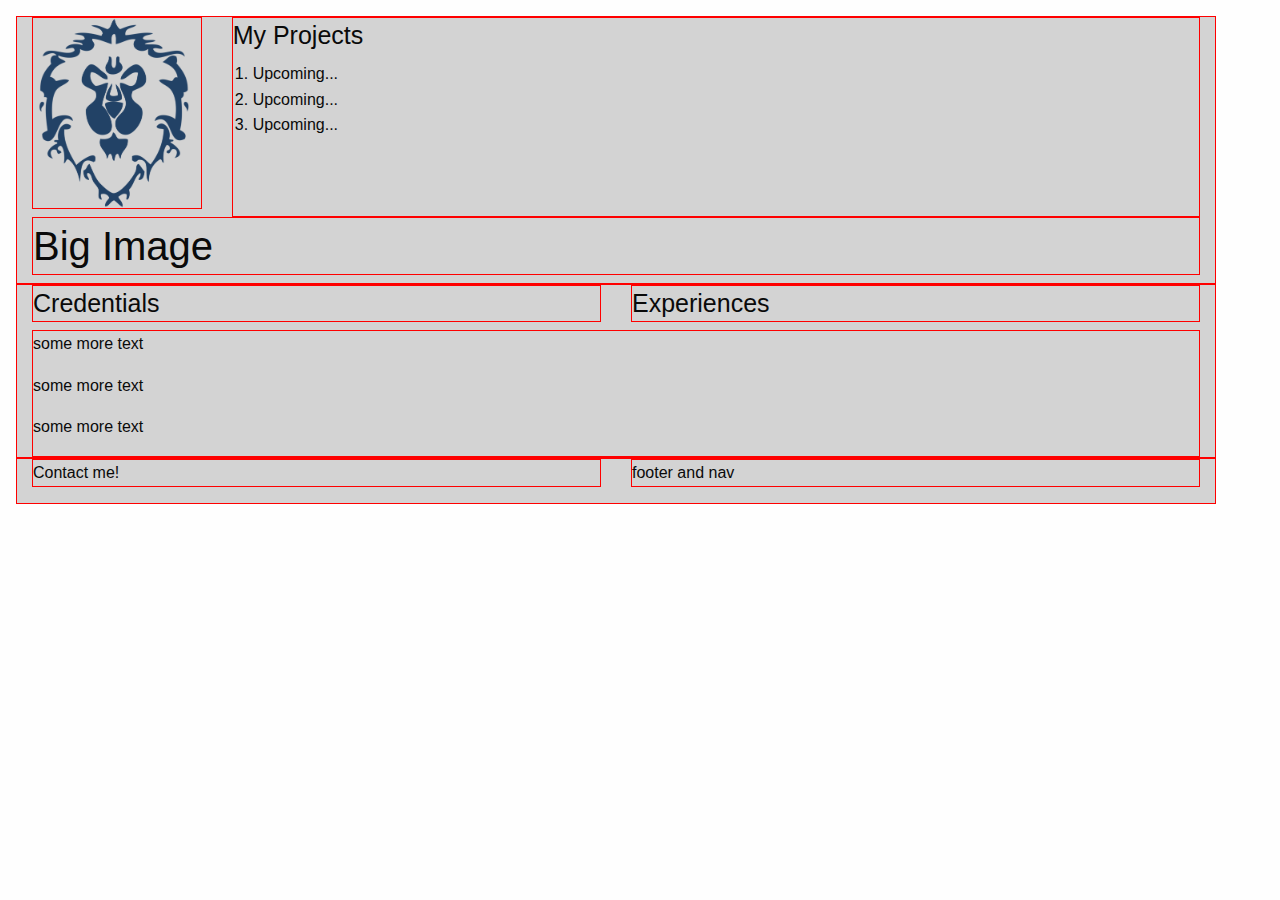
==== index.html @ e4331b55 "New Files" ====
<!doctype html>
<html class="no-js" lang="en" dir="ltr">
  <head>
    <meta charset="utf-8">
    <meta http-equiv="x-ua-compatible" content="ie=edge">
    <meta name="viewport" content="width=device-width, initial-scale=1.0">
    <title>Azad's Portfolio Page</title>
    <link rel="stylesheet" href="css/foundation.css">
    <link rel="stylesheet" href="css/app.css">
  </head>
  <body>
      <div class="grid-container custom-margin-y">
      <header class="grid-x grid-margin-x" id="header">
      
      <h1 class="cell small-12 medium-3 large-2"><img src="images/img1.png"></h1>
    
      <section class="cell small-12 medium-9 large-10">
          
          <h4>My Projects</h4>
          <ol>
          <li>Upcoming...</li>
         <li>Upcoming...</li>
         <li>Upcoming...</li>
          </ol>
          
          
          </section>
          
      <h2 class="cell">Big Image</h2>
      
      </header>
          
      <article class="grid-x grid-margin-x -margin-y" id="article">
      
      <h4 class="cell small-12 medium-6 large-6" >Credentials</h4>
      
      <h4 class="cell small-12 medium-6 large-6">Experiences</h4>
      
      <section class="cell">
          <p>
          
          some more text
          
          </p>
          
          <p>
          
          some more text
          
          </p>
          
          <p>
          
          some more text
          
          </p>
          
          </section>
          </article>
      
      <footer class="grid-x grid-margin-x">
          
          <p class="cell small-12 medium-6 medium-6">Contact me!
          </p>
        
          <p class="cell small-12 medium-6 medium-6">footer and nav
          </p>
          
          </footer>
    </div>
    <script src="js/vendor/jquery.js"></script>
    <script src="js/vendor/what-input.js"></script>
    <script src="js/vendor/foundation.js"></script>
    <script src="js/app.js"></script>
  
    </body>
</html>
---- css/app.css ----
.grid-x{
    border: 1px solid red;
    background-color:lightgray;
}
.cell{
    border: 1px solid red;
}
.custom-margin-y{
    margin: 1em;
}
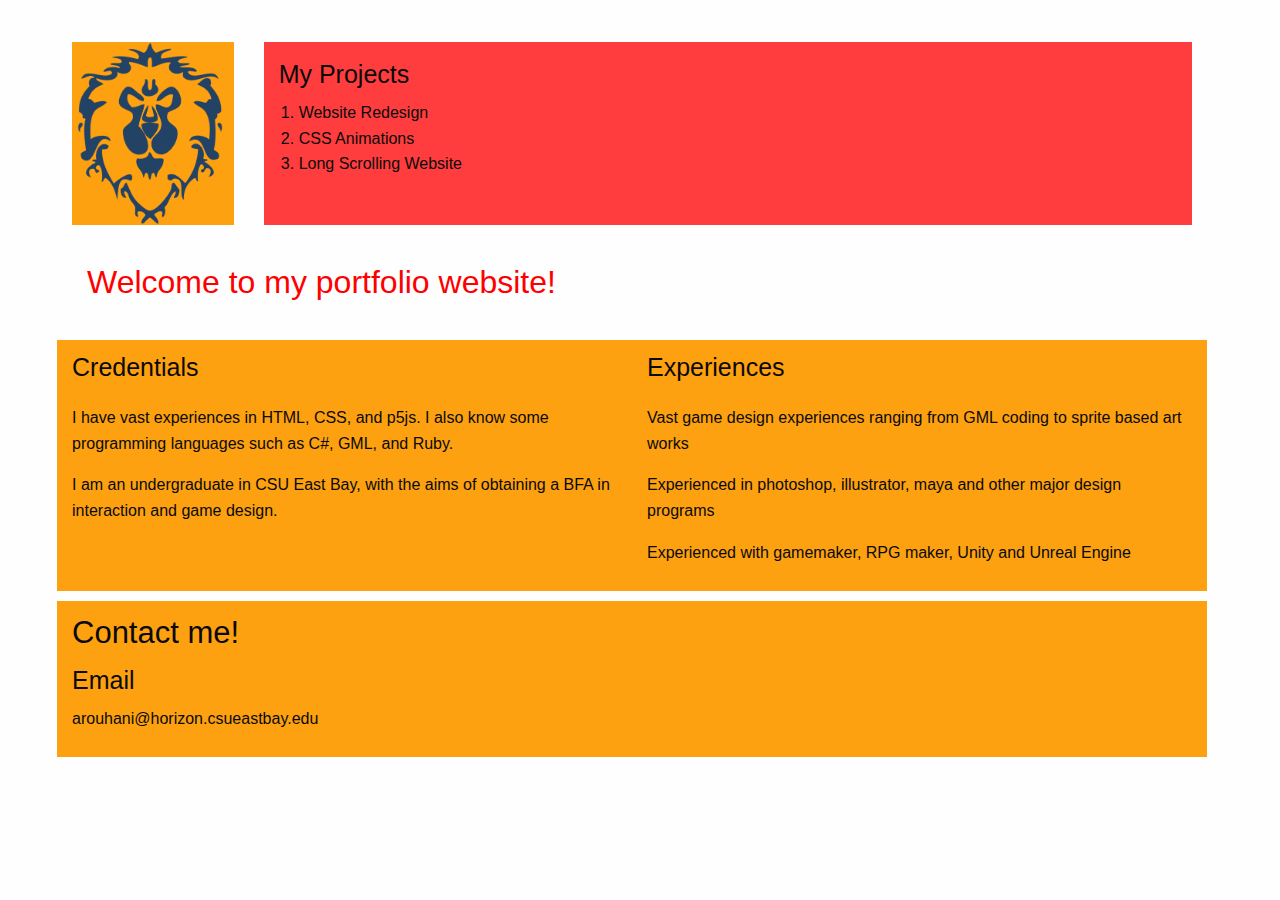
==== commit 244d6ce0: "Site updates" ====
--- a/index.html
+++ b/index.html
@@ -12,59 +12,64 @@
       <div class="grid-container custom-margin-y">
       <header class="grid-x grid-margin-x" id="header">
       
-      <h1 class="cell small-12 medium-3 large-2"><img src="images/img1.png"></h1>
-    
-      <section class="cell small-12 medium-9 large-10">
-          
-          <h4>My Projects</h4>
+      <h1 class="cell small-12 medium-3 large-2" id="portrait"><img src="images/img1.png"></h1>
+    <section class="cell large-10 medium-6 small-6" id="season"><h4>My Projects</h4>
           <ol>
-          <li>Upcoming...</li>
-         <li>Upcoming...</li>
-         <li>Upcoming...</li>
+          <li>Website Redesign</li>
+         <li>CSS Animations</li>
+         <li>Long Scrolling Website</li>
           </ol>
-          
-          
           </section>
           
-      <h2 class="cell">Big Image</h2>
+      <h2 class="cell" id="greeting">Welcome to my portfolio website!</h2>
       
       </header>
           
       <article class="grid-x grid-margin-x -margin-y" id="article">
       
-      <h4 class="cell small-12 medium-6 large-6" >Credentials</h4>
+      <h4 class="cell small-12 medium-6 large-6" id="head" >Credentials</h4>
       
-      <h4 class="cell small-12 medium-6 large-6">Experiences</h4>
+      <h4 class="cell small-12 medium-6 large-6" id="head">Experiences</h4>
       
-      <section class="cell">
+      <section class="cell small-12 medum-6 large-6" id="section">
           <p>
           
-          some more text
+          I have vast experiences in HTML, CSS, and p5js. I also know some programming languages such as C#, GML, and Ruby.
           
           </p>
           
           <p>
           
-          some more text
+          I am an undergraduate in CSU East Bay, with the aims of obtaining a BFA in interaction and game design.
+          
+          </p>
+          
+          </section>
+          <section class="cell small-12 medum-6 large-6" id="section">
+          <p>
+          
+          Vast game design experiences ranging from GML coding to sprite based art works
           
           </p>
           
           <p>
           
-          some more text
+          Experienced in photoshop, illustrator, maya and other major design programs
           
           </p>
+        <p>
+            Experienced with gamemaker, RPG maker, Unity and Unreal Engine  
+            </p>
           
           </section>
           </article>
       
       <footer class="grid-x grid-margin-x">
           
-          <p class="cell small-12 medium-6 medium-6">Contact me!
-          </p>
-        
-          <p class="cell small-12 medium-6 medium-6">footer and nav
-          </p>
+          <section class="cell small-12 medium-6 medium-6" id="section"><h3>Contact me!</h3>
+            <h4>Email</h4>
+              <p>arouhani@horizon.csueastbay.edu</p>
+          </section>
           
           </footer>
     </div>
--- a/css/app.css
+++ b/css/app.css
@@ -1,10 +1,28 @@
 .grid-x{
-    border: 1px solid red;
-    background-color:lightgray;
+    margin:10px;
 }
 .cell{
-    border: 1px solid red;
+    margin:10px;
 }
 .custom-margin-y{
     margin: 1em;
+}
+.grid-container {
+    margin: 2em;
+}
+#portrait{
+    background-color:#FDA110;
+}
+#greeting{
+    padding:15px;
+}
+#season{
+    padding:15px;
+}
+
+#article{
+    background-color:#FDA110;
+}
+footer{
+    background-color:#FDA110;
 }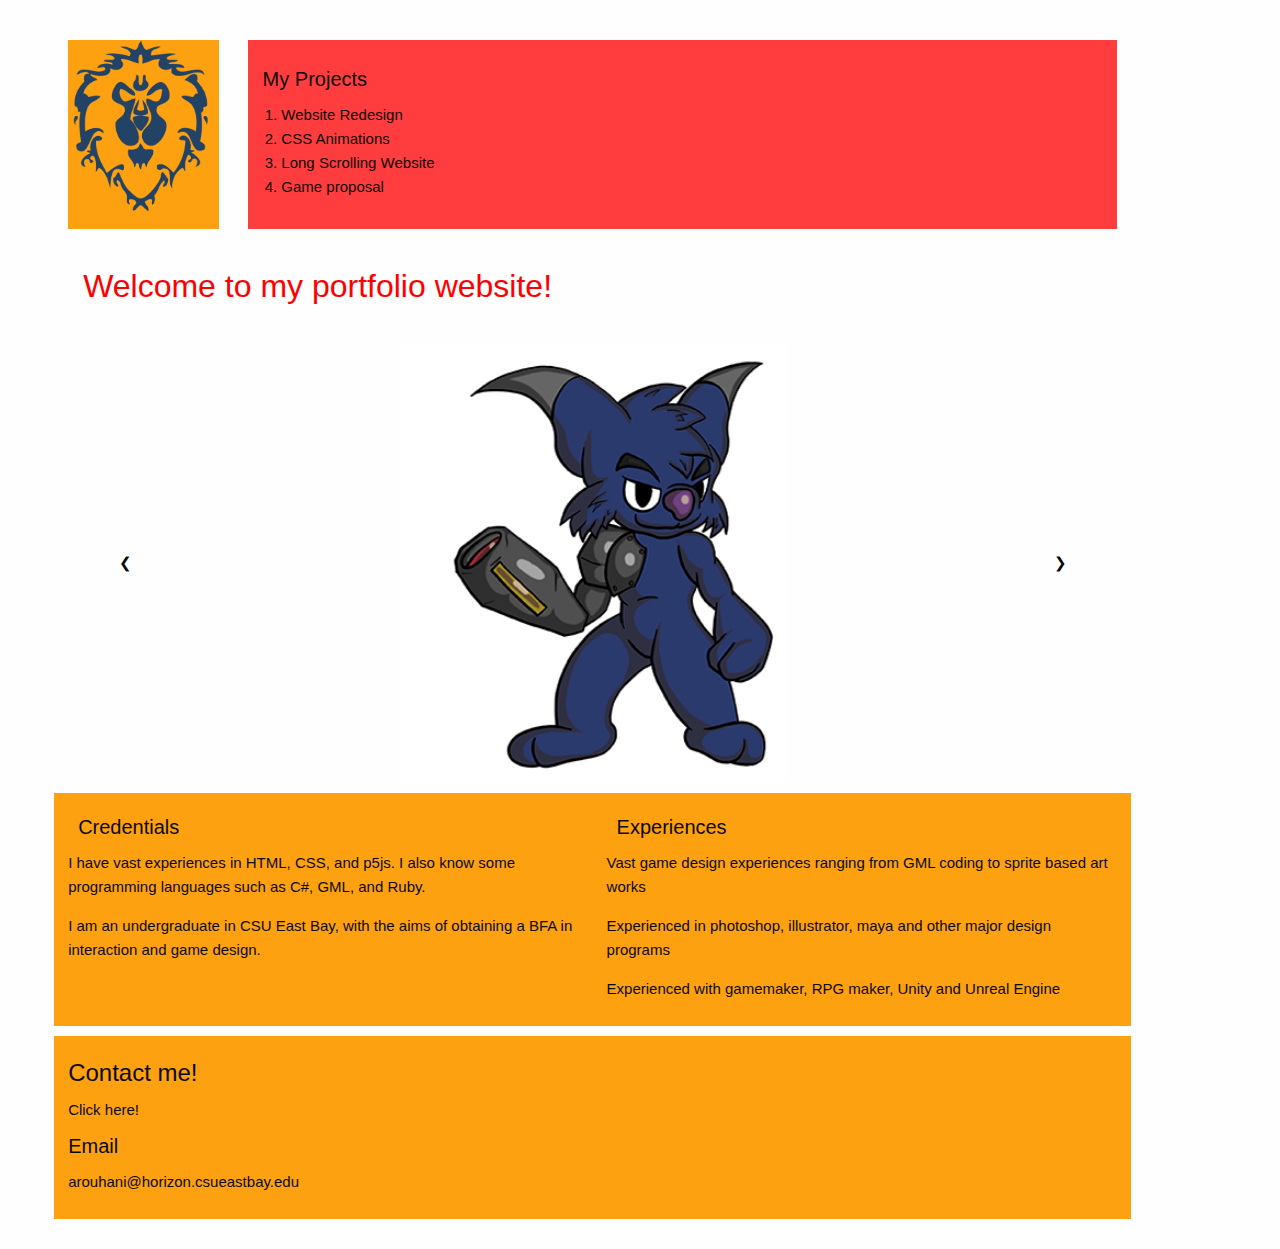
==== commit 7727e584: "Website final update" ====
--- a/index.html
+++ b/index.html
@@ -7,6 +7,7 @@
     <title>Azad's Portfolio Page</title>
     <link rel="stylesheet" href="css/foundation.css">
     <link rel="stylesheet" href="css/app.css">
+      <link rel="stylesheet" href="https://www.w3schools.com/w3css/4/w3.css">
   </head>
   <body>
       <div class="grid-container custom-margin-y">
@@ -18,20 +19,35 @@
           <li>Website Redesign</li>
          <li>CSS Animations</li>
          <li>Long Scrolling Website</li>
+        <li><a href="Jack's%20Adventure.html">Game proposal</a></li>
           </ol>
           </section>
           
       <h2 class="cell" id="greeting">Welcome to my portfolio website!</h2>
       
       </header>
+          <div class="w3-content w3-display-container">
+    <section class="grid-x small-12 medium-12 large-12">
+  <img class="mySlides small-12 medium-12 large-12" src="images/img2.png" width="400px" height="300">
+  <img class="mySlides small-12 medium-12 large-12" src="images/img3.png" width="400px" height="300">
+  <img class="mySlides small-12 medium-12 large-12" src="images/img4.png">
+  <img class="mySlides small-12 medium-12 large-12" src="images/img5.png">
+</section>
+
+<button class="w3-button w3-display-left" onclick="plusDivs(-1)">&#10094;</button>
+<button class="w3-button w3-display-right" onclick="plusDivs(+1)">&#10095;</button>
+</div>
+
+
           
       <article class="grid-x grid-margin-x -margin-y" id="article">
       
-      <h4 class="cell small-12 medium-6 large-6" id="head" >Credentials</h4>
       
-      <h4 class="cell small-12 medium-6 large-6" id="head">Experiences</h4>
+      
+      
       
       <section class="cell small-12 medum-6 large-6" id="section">
+          <h4 class="cell small-12 medium-6 large-6" id="head" >Credentials</h4>
           <p>
           
           I have vast experiences in HTML, CSS, and p5js. I also know some programming languages such as C#, GML, and Ruby.
@@ -46,6 +62,7 @@
           
           </section>
           <section class="cell small-12 medum-6 large-6" id="section">
+              <h4 class="cell small-12 medium-6 large-6" id="head">Experiences</h4>
           <p>
           
           Vast game design experiences ranging from GML coding to sprite based art works
@@ -67,6 +84,7 @@
       <footer class="grid-x grid-margin-x">
           
           <section class="cell small-12 medium-6 medium-6" id="section"><h3>Contact me!</h3>
+              <a href="contact.html">Click here!</a>
             <h4>Email</h4>
               <p>arouhani@horizon.csueastbay.edu</p>
           </section>
@@ -77,6 +95,25 @@
     <script src="js/vendor/what-input.js"></script>
     <script src="js/vendor/foundation.js"></script>
     <script src="js/app.js"></script>
+    <script>
+var slideIndex = 1;
+showDivs(slideIndex);
+
+function plusDivs(n) {
+    showDivs(slideIndex += n);
+}
+
+function showDivs(n) {
+    var i;
+    var x = document.getElementsByClassName("mySlides");
+    if (n > x.length) {slideIndex = 1}
+    if (n < 1) {slideIndex = x.length} ;
+    for (i = 0; i < x.length; i++) {
+        x[i].style.display = "none";
+    }
+    x[slideIndex-1].style.display = "block";
+}
+</script>
   
     </body>
 </html>
--- a/css/app.css
+++ b/css/app.css
@@ -25,4 +25,15 @@
 }
 footer{
     background-color:#FDA110;
+}
+.mySlides{
+    display:none;
+    padding-left:30%;
+        max-width: 70%;
+    width: 100%;
+    height: 100%;
+    max-height: 70%;
+}
+.contact{
+    padding: 1em;
 }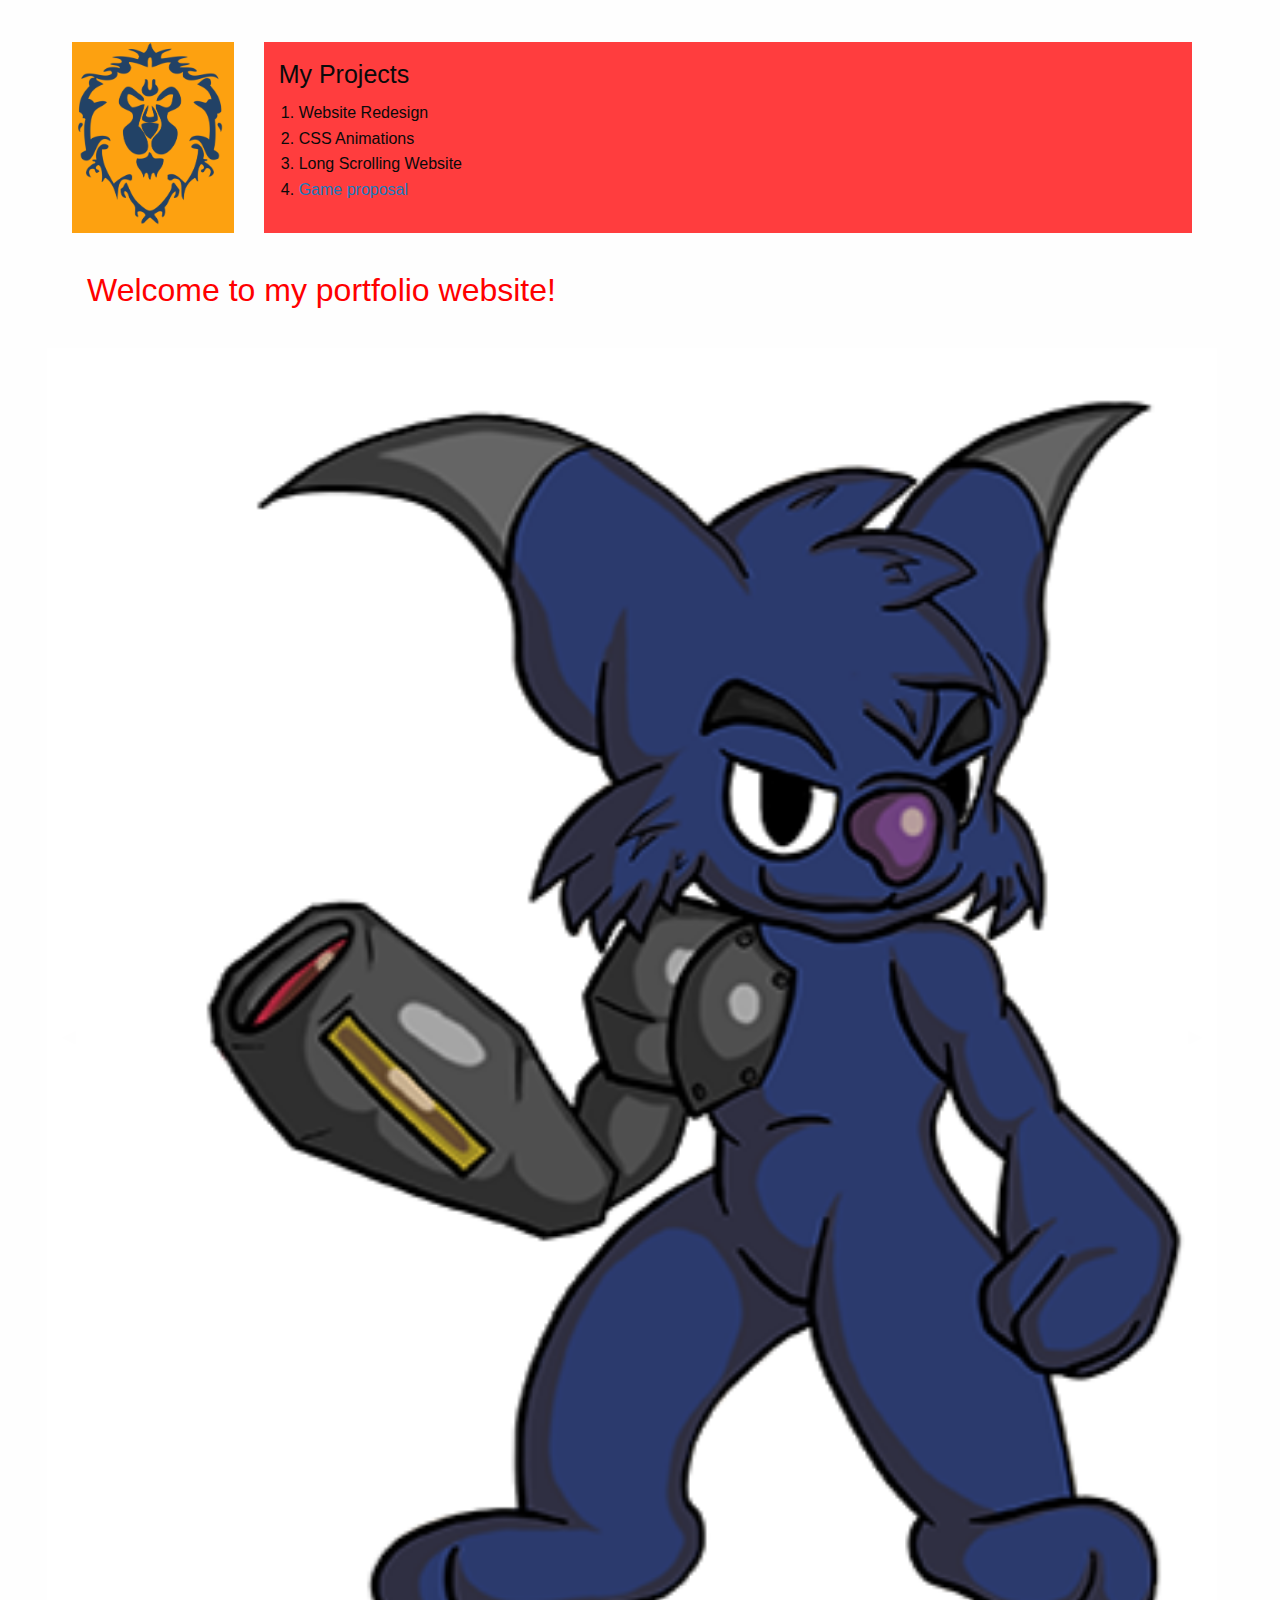
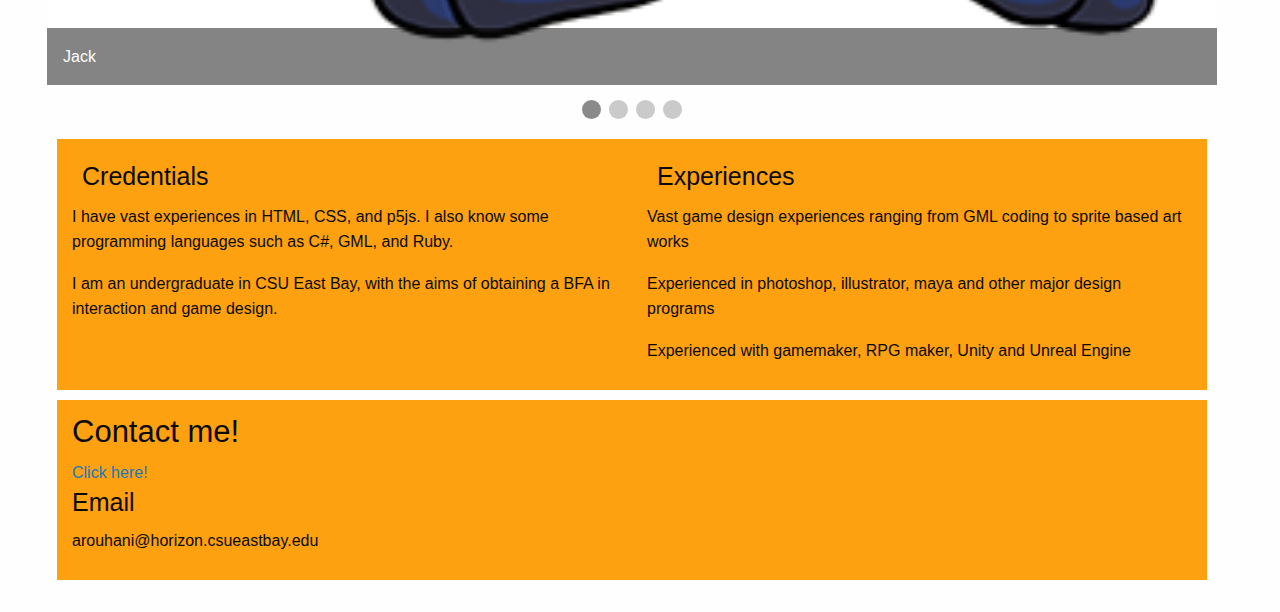
==== commit a33eaf0d: "Final update 3" ====
--- a/index.html
+++ b/index.html
@@ -7,7 +7,6 @@
     <title>Azad's Portfolio Page</title>
     <link rel="stylesheet" href="css/foundation.css">
     <link rel="stylesheet" href="css/app.css">
-      <link rel="stylesheet" href="https://www.w3schools.com/w3css/4/w3.css">
   </head>
   <body>
       <div class="grid-container custom-margin-y">
@@ -26,17 +25,47 @@
       <h2 class="cell" id="greeting">Welcome to my portfolio website!</h2>
       
       </header>
-          <div class="w3-content w3-display-container">
-    <section class="grid-x small-12 medium-12 large-12">
-  <img class="mySlides small-12 medium-12 large-12" src="images/img2.png" width="400px" height="300">
-  <img class="mySlides small-12 medium-12 large-12" src="images/img3.png" width="400px" height="300">
-  <img class="mySlides small-12 medium-12 large-12" src="images/img4.png">
-  <img class="mySlides small-12 medium-12 large-12" src="images/img5.png">
-</section>
+          <div class="orbit" role="region" aria-label="Favorite Space Pictures" data-orbit>
+  <div class="orbit-wrapper large-12 medium-12 small-12">
+    <div class="orbit-controls">
+      <button class="orbit-previous"><span class="show-for-sr">Previous Slide</span>&#9664;&#xFE0E;</button>
+      <button class="orbit-next"><span class="show-for-sr">Next Slide</span>&#9654;&#xFE0E;</button>
+    </div>
+    <ul class="orbit-container">
+      <li class="is-active orbit-slide">
+        <figure class="orbit-figure">
+          <img class="orbit-image" src="images/img2.png" alt="Space">
+          <figcaption class="orbit-caption">Jack</figcaption>
+        </figure>
+      </li>
+      <li class="orbit-slide">
+        <figure class="orbit-figure">
+          <img class="orbit-image" src="images/img3.png" alt="Space">
+          <figcaption class="orbit-caption">Game Cover</figcaption>
+        </figure>
+      </li>
+      <li class="orbit-slide">
+        <figure class="orbit-figure">
+          <img class="orbit-image" src="images/img4.png" alt="Space">
+          <figcaption class="orbit-caption">1920s style</figcaption>
+        </figure>
+      </li>
+      <li class="orbit-slide">
+        <figure class="orbit-figure">
+          <img class="orbit-image" src="images/img5.png" alt="Space">
+          <figcaption class="orbit-caption">Mr. beefsteak</figcaption>
+        </figure>
+      </li>
+    </ul>
+  </div>
+  <nav class="orbit-bullets">
+    <button class="is-active" data-slide="0"><span class="show-for-sr">First slide details.</span><span class="show-for-sr">Current Slide</span></button>
+    <button data-slide="1"><span class="show-for-sr">Second slide details.</span></button>
+    <button data-slide="2"><span class="show-for-sr">Third slide details.</span></button>
+    <button data-slide="3"><span class="show-for-sr">Fourth slide details.</span></button>
+  </nav>
+</div>
 
-<button class="w3-button w3-display-left" onclick="plusDivs(-1)">&#10094;</button>
-<button class="w3-button w3-display-right" onclick="plusDivs(+1)">&#10095;</button>
-</div>
 
 
           
@@ -95,25 +124,7 @@
     <script src="js/vendor/what-input.js"></script>
     <script src="js/vendor/foundation.js"></script>
     <script src="js/app.js"></script>
-    <script>
-var slideIndex = 1;
-showDivs(slideIndex);
-
-function plusDivs(n) {
-    showDivs(slideIndex += n);
-}
-
-function showDivs(n) {
-    var i;
-    var x = document.getElementsByClassName("mySlides");
-    if (n > x.length) {slideIndex = 1}
-    if (n < 1) {slideIndex = x.length} ;
-    for (i = 0; i < x.length; i++) {
-        x[i].style.display = "none";
-    }
-    x[slideIndex-1].style.display = "block";
-}
-</script>
+    
   
     </body>
 </html>
--- a/css/app.css
+++ b/css/app.css
@@ -26,14 +26,6 @@
 footer{
     background-color:#FDA110;
 }
-.mySlides{
-    display:none;
-    padding-left:30%;
-        max-width: 70%;
-    width: 100%;
-    height: 100%;
-    max-height: 70%;
-}
 .contact{
     padding: 1em;
 }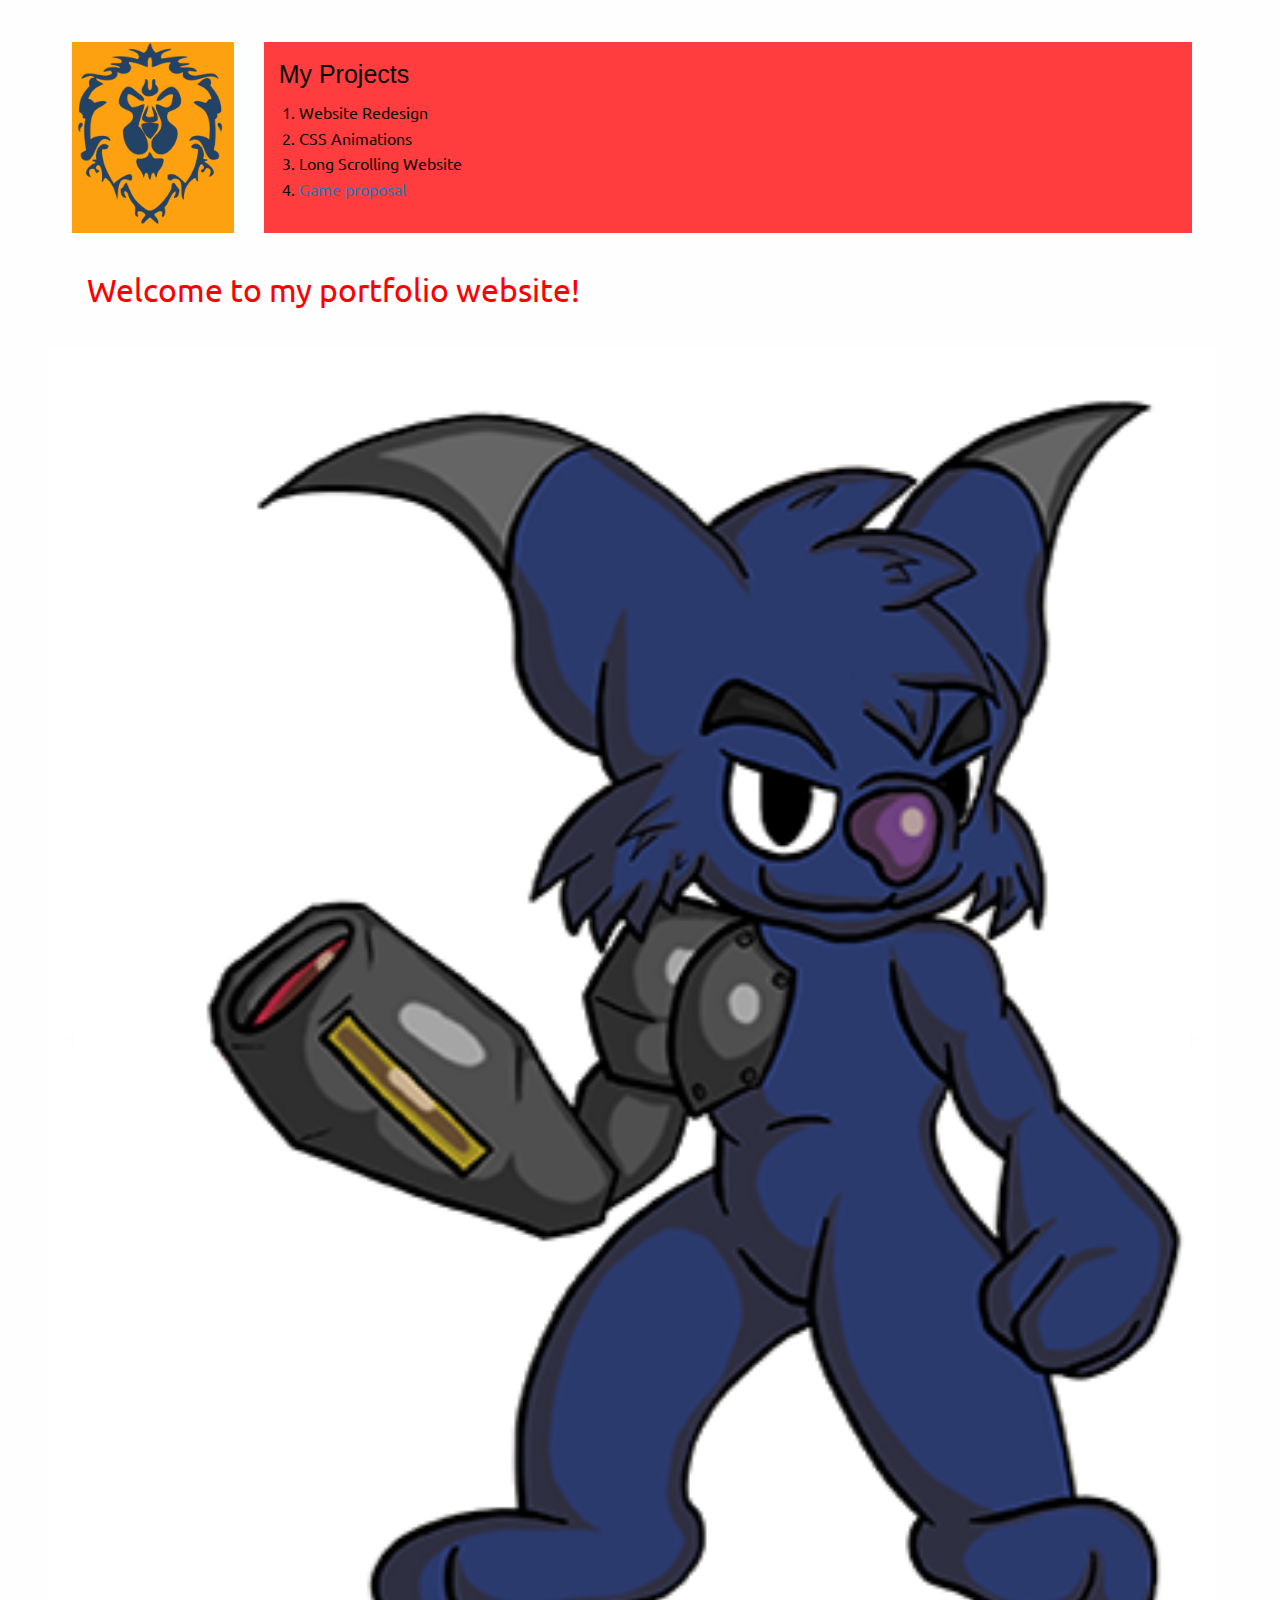
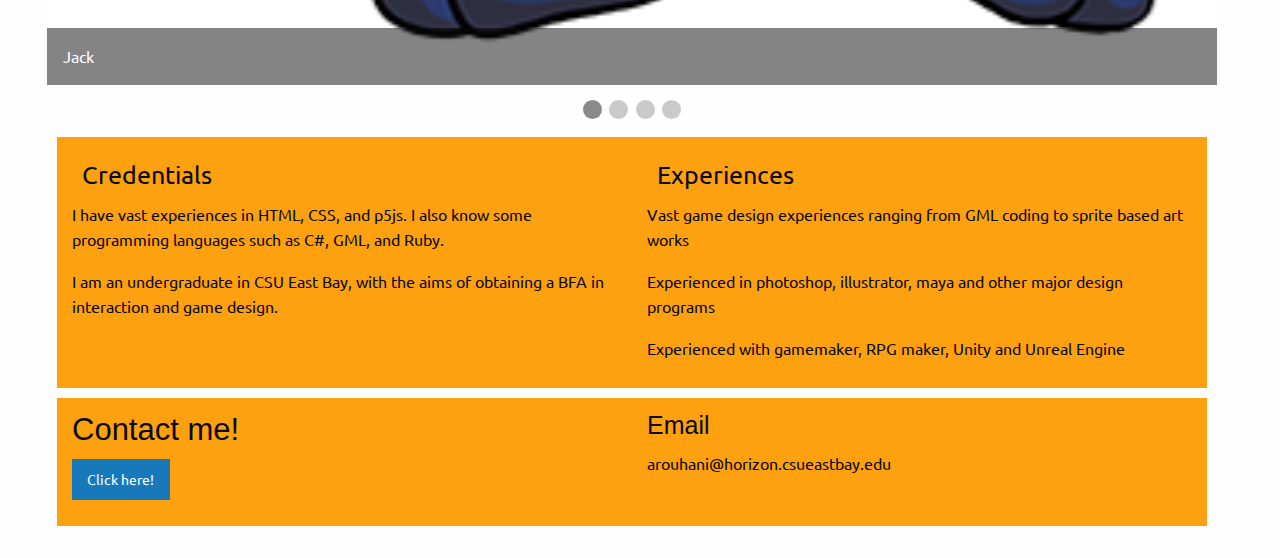
==== commit f0b213f8: "Final edit 4" ====
--- a/index.html
+++ b/index.html
@@ -112,12 +112,13 @@
       
       <footer class="grid-x grid-margin-x">
           
-          <section class="cell small-12 medium-6 medium-6" id="section"><h3>Contact me!</h3>
-              <a href="contact.html">Click here!</a>
-            <h4>Email</h4>
+          <section class="cell small-12 medium-6 large-6" id="section"><h3>Contact me!</h3>
+              <a href="contact.html" class="button">Click here!</a>
+          </section>
+          <section class="cell small-12 medium-6 large-6" id="section">
+          <h4>Email</h4>
               <p>arouhani@horizon.csueastbay.edu</p>
           </section>
-          
           </footer>
     </div>
     <script src="js/vendor/jquery.js"></script>
--- a/css/app.css
+++ b/css/app.css
@@ -1,31 +1,44 @@
+@import url('https://fonts.googleapis.com/css?family=Ubuntu');
 .grid-x{
     margin:10px;
+    font-family: 'Ubuntu', sans-serif;
 }
 .cell{
     margin:10px;
+    font-family: 'Ubuntu', sans-serif;
 }
 .custom-margin-y{
     margin: 1em;
+    font-family: 'Ubuntu', sans-serif;
 }
 .grid-container {
     margin: 2em;
+    font-family: 'Ubuntu', sans-serif;
 }
 #portrait{
     background-color:#FDA110;
 }
 #greeting{
     padding:15px;
+    font-family: 'Ubuntu', sans-serif;
 }
 #season{
     padding:15px;
+    font-family: 'Ubuntu', sans-serif;
 }
 
 #article{
     background-color:#FDA110;
+    font-family: 'Ubuntu', sans-serif;
 }
 footer{
     background-color:#FDA110;
+    font-family: 'Ubuntu', sans-serif;
 }
 .contact{
     padding: 1em;
+    font-family: 'Ubuntu', sans-serif;
+}
+#section{
+    font-family: 'Ubuntu', sans-serif;
 }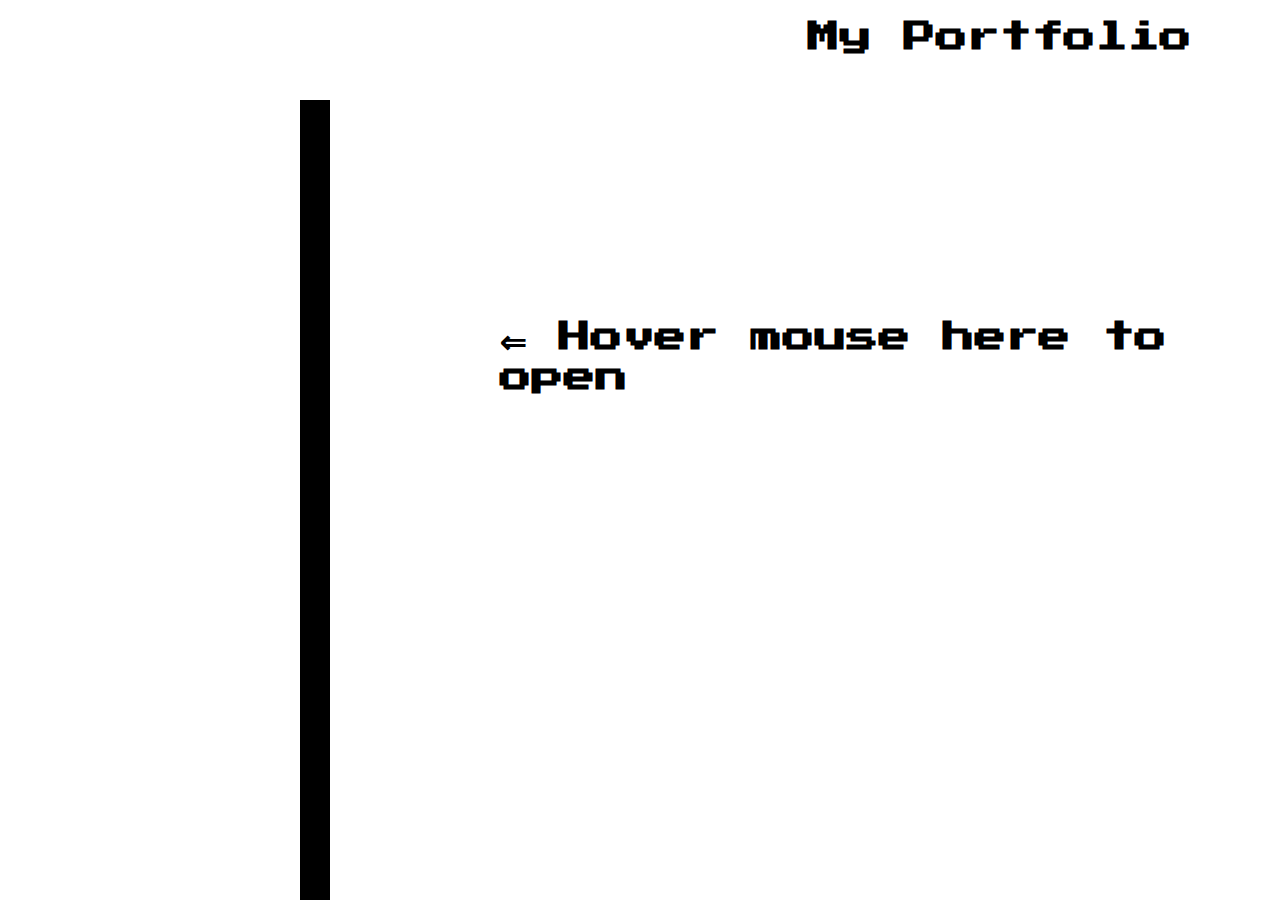
==== commit e6cc4817: "final upload" ====
--- a/index.html
+++ b/index.html
@@ -1,131 +1,225 @@
-<!doctype html>
-<html class="no-js" lang="en" dir="ltr">
-  <head>
-    <meta charset="utf-8">
-    <meta http-equiv="x-ua-compatible" content="ie=edge">
-    <meta name="viewport" content="width=device-width, initial-scale=1.0">
-    <title>Azad's Portfolio Page</title>
-    <link rel="stylesheet" href="css/foundation.css">
-    <link rel="stylesheet" href="css/app.css">
-  </head>
-  <body>
-      <div class="grid-container custom-margin-y">
-      <header class="grid-x grid-margin-x" id="header">
-      
-      <h1 class="cell small-12 medium-3 large-2" id="portrait"><img src="images/img1.png"></h1>
-    <section class="cell large-10 medium-6 small-6" id="season"><h4>My Projects</h4>
-          <ol>
-          <li>Website Redesign</li>
-         <li>CSS Animations</li>
-         <li>Long Scrolling Website</li>
-        <li><a href="Jack's%20Adventure.html">Game proposal</a></li>
-          </ol>
-          </section>
-          
-      <h2 class="cell" id="greeting">Welcome to my portfolio website!</h2>
-      
-      </header>
-          <div class="orbit" role="region" aria-label="Favorite Space Pictures" data-orbit>
-  <div class="orbit-wrapper large-12 medium-12 small-12">
-    <div class="orbit-controls">
-      <button class="orbit-previous"><span class="show-for-sr">Previous Slide</span>&#9664;&#xFE0E;</button>
-      <button class="orbit-next"><span class="show-for-sr">Next Slide</span>&#9654;&#xFE0E;</button>
-    </div>
-    <ul class="orbit-container">
-      <li class="is-active orbit-slide">
-        <figure class="orbit-figure">
-          <img class="orbit-image" src="images/img2.png" alt="Space">
-          <figcaption class="orbit-caption">Jack</figcaption>
-        </figure>
-      </li>
-      <li class="orbit-slide">
-        <figure class="orbit-figure">
-          <img class="orbit-image" src="images/img3.png" alt="Space">
-          <figcaption class="orbit-caption">Game Cover</figcaption>
-        </figure>
-      </li>
-      <li class="orbit-slide">
-        <figure class="orbit-figure">
-          <img class="orbit-image" src="images/img4.png" alt="Space">
-          <figcaption class="orbit-caption">1920s style</figcaption>
-        </figure>
-      </li>
-      <li class="orbit-slide">
-        <figure class="orbit-figure">
-          <img class="orbit-image" src="images/img5.png" alt="Space">
-          <figcaption class="orbit-caption">Mr. beefsteak</figcaption>
-        </figure>
-      </li>
-    </ul>
-  </div>
-  <nav class="orbit-bullets">
-    <button class="is-active" data-slide="0"><span class="show-for-sr">First slide details.</span><span class="show-for-sr">Current Slide</span></button>
-    <button data-slide="1"><span class="show-for-sr">Second slide details.</span></button>
-    <button data-slide="2"><span class="show-for-sr">Third slide details.</span></button>
-    <button data-slide="3"><span class="show-for-sr">Fourth slide details.</span></button>
-  </nav>
-</div>
-
-
-
-          
-      <article class="grid-x grid-margin-x -margin-y" id="article">
-      
-      
-      
-      
-      
-      <section class="cell small-12 medum-6 large-6" id="section">
-          <h4 class="cell small-12 medium-6 large-6" id="head" >Credentials</h4>
-          <p>
-          
-          I have vast experiences in HTML, CSS, and p5js. I also know some programming languages such as C#, GML, and Ruby.
-          
-          </p>
-          
-          <p>
-          
-          I am an undergraduate in CSU East Bay, with the aims of obtaining a BFA in interaction and game design.
-          
-          </p>
-          
-          </section>
-          <section class="cell small-12 medum-6 large-6" id="section">
-              <h4 class="cell small-12 medium-6 large-6" id="head">Experiences</h4>
-          <p>
-          
-          Vast game design experiences ranging from GML coding to sprite based art works
-          
-          </p>
-          
-          <p>
-          
-          Experienced in photoshop, illustrator, maya and other major design programs
-          
-          </p>
-        <p>
-            Experienced with gamemaker, RPG maker, Unity and Unreal Engine  
-            </p>
-          
-          </section>
-          </article>
-      
-      <footer class="grid-x grid-margin-x">
-          
-          <section class="cell small-12 medium-6 large-6" id="section"><h3>Contact me!</h3>
-              <a href="contact.html" class="button">Click here!</a>
-          </section>
-          <section class="cell small-12 medium-6 large-6" id="section">
-          <h4>Email</h4>
-              <p>arouhani@horizon.csueastbay.edu</p>
-          </section>
-          </footer>
-    </div>
-    <script src="js/vendor/jquery.js"></script>
-    <script src="js/vendor/what-input.js"></script>
-    <script src="js/vendor/foundation.js"></script>
-    <script src="js/app.js"></script>
-    
-  
-    </body>
-</html>
+<!DOCTYPE HTML>
+<html lang="en">
+	<head>
+		<meta charset="UTF-8">
+		<link rel="stylesheet" href="main.css">
+		<title>Veggiebad's Portfolio!</title>
+	</head>
+	<body>
+<article class="mainbody">
+<h1 class="title">My Portfolio</h1>
+<h1 class="introduction"> ⇐ Hover mouse here to open</h1>
+<div class="mainm">
+    <div class="profile">
+      <h2 class="proftitle">
+          Profile
+      </h2>
+       <p class="prof1">
+          
+          I have vast experiences in HTML, CSS, and p5js. I also know some programming languages such as C#, GML, and Ruby.
+          
+          </p>
+          
+          <p class="prof2">
+          
+          I am an undergraduate in CSU East Bay, with the aims of obtaining a BFA in interaction and game design.
+          
+          </p>
+            <img src="images/infinitycorp.png" alt="" class="profimage">
+    </div>
+    
+    <div class="projects">
+        <h2 class="projtitle">
+            Projects
+        </h2>
+         <ol class="projectlist">
+             <li><a href="https://onecodetwocode.github.io/gophertrapping/"><b>Website Redesign</b></a>: I have redesigned a specific company website to make it better aesthetically and functionally.</li>
+         <li><a href="https://veggiebad.github.io/Animation/"><b>CSS Animations</b></a>: I made a website primarily made with CSS animations!</li>
+         <li><a href="https://veggiebad.github.io/longscroll"><b>Long Scrolling Website</b></a>: Here's a preview for my upcoming game in long scrolling website form!</li>
+        <li><a href="Jack's%20Adventure.html"><b>Game proposal</b></a>: Here is the story proposal to my upcoming game!</li>
+          </ol>
+        <img src="images/$Hero02.png" alt="" class="projimg">
+        <img src="images/$E_Bat.png" alt="" class="projimg2">
+    </div>
+    
+    <div class="slideshow">
+       <h2 class="slidetitle">
+           Slideshow
+       </h2>
+        <div class="slideshow-container">
+
+<div class="mySlides fade">
+  <div class="numbertext">1 / 3</div>
+  <img src="images/img2.png" style="width:100%">
+  <div class="text">Caption Text</div>
+</div>
+
+<div class="mySlides fade">
+  <div class="numbertext">2 / 3</div>
+  <img src="images/img3.png" style="width:100%">
+  <div class="text">Caption Two</div>
+</div>
+
+<div class="mySlides fade">
+  <div class="numbertext">3 / 3</div>
+  <img src="images/img4.png" style="width:100%">
+  <div class="text">Caption Three</div>
+</div>
+
+<a class="prev" onclick="plusSlides(-1)">&#10094;</a>
+<a class="next" onclick="plusSlides(1)">&#10095;</a>
+
+</div>
+<br>
+
+<div style="text-align:center">
+  <span class="dot" onclick="currentSlide(1)"></span> 
+  <span class="dot" onclick="currentSlide(2)"></span> 
+  <span class="dot" onclick="currentSlide(3)"></span> 
+</div>
+    </div>
+    
+    <div class="credentials">
+     <h2 class="credtitle">
+         Credentials
+     </h2>
+      <p class="cred1">
+          
+          Vast game design experiences ranging from GML coding to sprite based art works
+          
+          </p>
+          
+          <p class="cred2">
+          
+          Experienced in photoshop, illustrator, maya and other major design programs
+          
+          </p>
+        <p class="cred3">
+            Experienced with gamemaker, RPG maker, Unity and Unreal Engine  
+            </p> 
+           
+        
+    </div>
+    
+    <div class="contact">
+        <h2 class="conttitle">
+            Contact
+        </h2>
+        
+        <div class="contactcontain">
+    <div class="contacttitle">
+<form id="form1" name="form1" class="wufoo topLabel page" accept-charset="UTF-8" autocomplete="off" enctype="multipart/form-data" method="post" novalidate
+      action="https://arouhani.wufoo.com/forms/z7qgfw40be3rmv/#public">
+<div class="contintro">
+<header id="header">
+<div class="">Thank you for reaching out to me! I will process your message as soon as possible!</div>
+    </header>
+</div>
+
+<div class="name">
+<label class="" id="title1" for="Field1">
+First Name
+</label>
+<input id="Field1" name="Field1" type="text" class="" value="" maxlength="255" tabindex="1" onkeyup=""       placeholder="eg John" />
+</div>
+
+<div class="lname">
+<label class="desc" id="title2" for="Field2">
+Last Name
+</label>
+<input id="Field2" name="Field2" type="text" class="" value="" maxlength="200" tabindex="2" onkeyup=""       placeholder="eg Smith" />
+</div>
+
+<div class="email">
+
+<label class="" id="title104" for="Field104">
+Email
+</label>
+<input id="Field104" name="Field104" type="text" class="" value="" maxlength="255" tabindex="3" onkeyup=""       placeholder="eg Johnsmith@website.com" />
+ <div class="bottomhalf">  
+</div>
+
+
+  
+<fieldset>
+<legend id="title3" class="">
+Regarding
+</legend>
+<input id="Field3" name="Field3" type="checkbox" class="" value="Networking" tabindex="5"     />
+<label class="choice" for="Field3">
+Game Ideas
+</label>
+
+<input id="Field4" name="Field4" type="checkbox" class="" value="Freelance" tabindex="6"     />
+<label class="choice" for="Field4">
+Commission Info
+</label>
+<input id="Field5" name="Field5" type="checkbox" class="" value="Job Offer" tabindex="7"     />
+<label class="choice" for="Field5">
+Other things!
+
+</label>
+</fieldset>
+<label class="" id="title105" for="Field105">
+Please Specify...
+</label>
+
+<textarea id="Field105" name="Field105" class="" spellcheck="true" rows="10" cols="70" tabindex="8" onkeyup="" placeholder="Optional" maxlength="200">
+</textarea>
+
+
+<input id="saveForm" name="saveForm" class=""
+    type="submit" value="Submit"
+ />    
+
+<input type="hidden" id="idstamp" name="idstamp" value="IvN7in/Upv747DbxNNj8N/wyEHxQJws+VvTxrjIjIwQ=" />
+    </div>
+</form>
+        
+        
+        </div>
+    <div class="wulogo">
+    <a class="powertiny" href="http://www.wufoo.com/" title="Powered by Wufoo"
+style="display:block !important;visibility:visible !important;text-indent:0 !important;position:relative !important;height:auto !important;width:95px !important;overflow:visible !important;text-decoration:none;cursor:pointer !important;margin:0 auto !important">
+<span style="background:url(./images/powerlogo.png) no-repeat center 7px; margin:0 auto;display:inline-block !important;visibility:visible !important;text-indent:-9000px !important;position:static !important;overflow: auto !important;width:62px !important;height:30px !important">Wufoo</span>
+<b style="display:block !important;visibility:visible !important;text-indent:0 !important;position:static !important;height:auto !important;width:auto !important;overflow: auto !important;font-weight:normal;font-size:9px;color:#777;padding:0 0 0 3px;">Designed</b>
+</a>
+    </div>
+    </div>
+        
+        
+        
+        
+    </div>
+</div>
+</article>
+<script>
+var slideIndex = 1;
+showSlides(slideIndex);
+
+function plusSlides(n) {
+  showSlides(slideIndex += n);
+}
+
+function currentSlide(n) {
+  showSlides(slideIndex = n);
+}
+
+function showSlides(n) {
+  var i;
+  var slides = document.getElementsByClassName("mySlides");
+  var dots = document.getElementsByClassName("dot");
+  if (n > slides.length) {slideIndex = 1}    
+  if (n < 1) {slideIndex = slides.length}
+  for (i = 0; i < slides.length; i++) {
+      slides[i].style.display = "none";  
+  }
+  for (i = 0; i < dots.length; i++) {
+      dots[i].className = dots[i].className.replace(" active", "");
+  }
+  slides[slideIndex-1].style.display = "block";  
+  dots[slideIndex-1].className += " active";
+}
+</script>
+	</body>
+</html>--- a/main.css
+++ b/main.css
@@ -0,0 +1,408 @@
+@import url('https://fonts.googleapis.com/css?family=Press+Start+2P|VT323');
+
+h1, h2{
+    font-family: 'Press Start 2P', cursive;
+}
+
+p,ol{
+    font-family: 'VT323', monospace;
+    font-size:24px;
+}
+
+.title{
+    position:absolute;
+    left:300px;
+    text-align:center;
+    width:1400px
+}
+.introduction{
+    position:absolute;
+    left:500px;
+    top:300px;
+}
+.mainm{
+    position:absolute;
+    top:100px;
+    left:300px;
+    width:30px;
+    height:800px;
+    background-color: black;
+    overflow:hidden;
+    transition:all 5s;
+}
+
+.mainm:hover{
+    width:1400px;
+}
+
+.profile{
+    position:absolute;
+    top:30px;
+    left:30px;
+    width:50px;
+    height:24px;
+    background:white;
+    overflow:hidden;
+    transition:all 5s;
+    
+}
+
+.profile:hover{
+    left:100px;
+    width:1200px;
+    height:730px;
+}
+
+.prof1{
+    position:absolute;
+    top:400px;
+    left:950px;
+    width:200px;
+    height:250px;
+    color:white;
+    background:black;
+    padding:1em;
+}
+
+.prof2{
+    position:absolute;
+    top:400px;
+    left:50px;
+    width:200px;
+    height:250px;
+    color:white;
+    background:black;
+    padding:1em;
+}
+
+.projects{
+    position:absolute;
+    top:70px;
+    left:30px;
+    width:50px;
+    height:24px;
+    background:cyan;
+    overflow:hidden;
+    transition:all 5s;
+}
+
+.projects:hover{
+    top:29px;
+    left:100px;
+    width:1200px;
+    height:730px;
+}
+
+.projimg{
+    position:absolute;
+    left:600px;
+    top:100px;
+}
+.projimg2{
+    position:absolute;
+    left:800px;
+    top:400px;
+}
+
+.slideshow{
+    position:absolute;
+    top:110px;
+    left:30px;
+    width:50px;
+    height:24px;
+    background:magenta;
+    overflow:hidden;
+    transition:all 5s;
+}
+
+.slideshow:hover{
+      top:29px;
+    left:100px;
+    width:1200px;
+    height:730px;   
+}
+
+.credentials{
+    position:absolute;
+    top:150px;
+    left:30px;
+    width:50px;
+    height:24px;
+    background:yellow;
+    overflow:hidden;
+    transition:all 5s;
+}
+.credentials:hover{
+    top:29px;
+    left:100px;
+    width:1200px;
+    height:730px;  
+}
+
+.contact{
+    position:absolute;
+    top:190px;
+    left:30px;
+    width:50px;
+    height:24px;
+    background:lime;
+    overflow:hidden;
+    transition:all 5s;
+}
+.contact:hover{
+    top:29px;
+    left:100px;
+    width:1200px;
+    height:730px; 
+}
+
+.proftitle{
+    color:white;
+    position:absolute;
+    left:500px;
+    top:20px;
+    width:200px;
+    height:40px;
+    padding:5px;
+    background: black;
+    text-align:center;
+}
+
+.profimage{
+    position:absolute;
+    left:200px;
+}
+
+.projtitle{
+    color:white;
+    position:absolute;
+    left:485px;
+    top:20px;
+    width:240px;
+    height:40px;
+    padding:5px;
+    background: black;
+    text-align:center;
+}
+.projectlist{
+    position:absolute;
+    color:white;
+    left:100px;
+    top:160px;
+    width:400px;
+    height:500px;
+    background:black;
+    padding:3em;
+}
+
+.slidetitle{
+    color:white;
+    position:absolute;
+    left:480px;
+    top:20px;
+    width:250px;
+    height:40px;
+    padding:5px;
+    background: black;
+    text-align:center;
+}
+
+.credtitle{
+    color:white;
+    position:absolute;
+    left:460px;
+    top:20px;
+    width:280px;
+    height:40px;
+    padding:5px;
+    background: black;
+    text-align:center;
+}
+
+.cred1{
+    position:absolute;
+    top:400px;
+    left:100px;
+    width:200px;
+    height:250px;
+    color:white;
+    background:black;
+    padding:1em;
+}
+
+.cred2{
+    position:absolute;
+    top:400px;
+    left:500px;
+    width:200px;
+    height:250px;
+    color:white;
+    background:black;
+    padding:1em;
+}
+
+.cred3{
+    position:absolute;
+    top:400px;
+    left:900px;
+    width:200px;
+    height:250px;
+    color:white;
+    background:black;
+    padding:1em;
+}
+
+.conttitle{
+    color:white;
+    position:absolute;
+    left:505px;
+    top:20px;
+    width:190px;
+    height:40px;
+    padding:5px;
+    background: black;
+    text-align:center;
+}
+
+.contactcontain{
+    font-family: 'VT323', monospace;
+    font-size:24px;
+    position:absolute;
+    color:white;
+    background: black;
+    left:180px;
+    top:100px;
+    width:820px;
+    height:500px;
+    padding:2em;
+}
+
+.contintro{
+    position:absolute;
+    top:40px;
+}
+
+.name{
+    position:absolute;
+    top:100px;
+}
+
+.lname{
+    position:absolute;
+    top:130px;
+}
+
+.email{
+    position:absolute;
+    top:160px;
+}
+
+.bottomhalf{
+    position:absolute;
+    top:300px;
+}
+
+.wulogo{
+    position:absolute;
+    left:400px;
+    top:400px;
+}
+
+* {box-sizing: border-box}
+body {font-family: Verdana, sans-serif; margin:0}
+.mySlides {display: none}
+img {vertical-align: middle;}
+
+/* Slideshow container */
+.slideshow-container {
+  max-width: 400px;
+  position: relative;
+  margin-left: 400px;
+  margin-top:100px;
+}
+
+/* Next & previous buttons */
+.prev, .next {
+  cursor: pointer;
+  position: absolute;
+  top: 50%;
+  width: 40px;
+  padding: 16px;
+  margin-top: -22px;
+  color: white;
+  font-weight: bold;
+  font-size: 18px;
+  transition: 0.6s ease;
+  border-radius: 0 3px 3px 0;
+  user-select: none;
+}
+
+/* Position the "next button" to the right */
+.next {
+  right: 0;
+  border-radius: 3px 0 0 3px;
+}
+
+/* On hover, add a black background color with a little bit see-through */
+.prev:hover, .next:hover {
+  background-color: rgba(0,0,0,0.8);
+}
+
+/* Caption text */
+.text {
+  color: #f2f2f2;
+  font-size: 15px;
+  padding: 8px 12px;
+  position: absolute;
+  bottom: 8px;
+  width: 100%;
+  text-align: center;
+}
+
+/* Number text (1/3 etc) */
+.numbertext {
+  color: #f2f2f2;
+  font-size: 12px;
+  padding: 8px 12px;
+  position: absolute;
+  top: 0;
+}
+
+/* The dots/bullets/indicators */
+.dot {
+  cursor: pointer;
+  height: 15px;
+  width: 15px;
+  margin: 0 2px;
+  background-color: #bbb;
+  border-radius: 50%;
+  display: inline-block;
+  transition: background-color 0.6s ease;
+}
+
+.active, .dot:hover {
+  background-color: #717171;
+}
+
+/* Fading animation */
+.fade {
+  -webkit-animation-name: fade;
+  -webkit-animation-duration: 1.5s;
+  animation-name: fade;
+  animation-duration: 1.5s;
+}
+
+@-webkit-keyframes fade {
+  from {opacity: .4} 
+  to {opacity: 1}
+}
+
+@keyframes fade {
+  from {opacity: .4} 
+  to {opacity: 1}
+}
+
+/* On smaller screens, decrease text size */
+@media only screen and (max-width: 300px) {
+  .prev, .next,.text {font-size: 11px}
+}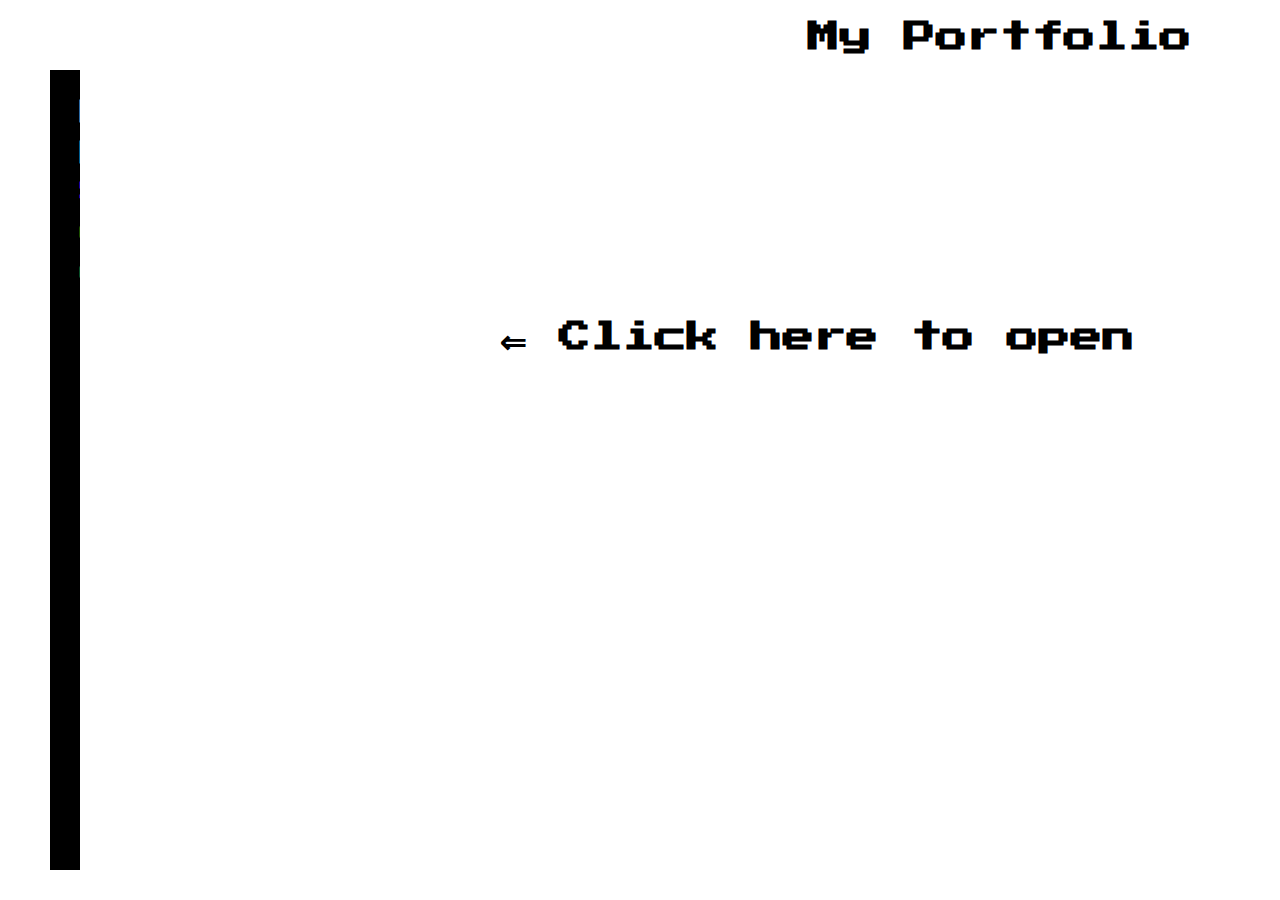
==== commit e4f25331: "portfolio" ====
--- a/index.html
+++ b/index.html
@@ -8,61 +8,121 @@
 	<body>
 <article class="mainbody">
 <h1 class="title">My Portfolio</h1>
-<h1 class="introduction"> ⇐ Hover mouse here to open</h1>
-<div class="mainm">
-    <div class="profile">
+<h1 class="introduction"> ⇐ Click here to open</h1>
+<div id="mainm">
+   <h3 class="mainlabel1">Profile</h3>
+   <h3 class="mainlabel2">Projects</h3>
+   <h3 class="mainlabel3">Slideshows</h3>
+   <h3 class="mainlabel4">Credentials</h3>
+   <h3 class="mainlabel5">Contact</h3>
+    
+    <div id="profileback">
+        <div id="selection1"></div>
       <h2 class="proftitle">
           Profile
       </h2>
-       <p class="prof1">
-          
-          I have vast experiences in HTML, CSS, and p5js. I also know some programming languages such as C#, GML, and Ruby.
+       
+       <p id="prf1">
+          
+          My biggest strengths in coding include Javascript, HTML, CSS, GML, Ruby, and some forms of C#.
           
           </p>
           
-          <p class="prof2">
+        
+        
+          <p id="prf2">
           
           I am an undergraduate in CSU East Bay, with the aims of obtaining a BFA in interaction and game design.
           
           </p>
-            <img src="images/infinitycorp.png" alt="" class="profimage">
-    </div>
-    
-    <div class="projects">
+            <img src="images/profileimage.png" class="profimage">
+        
+    </div>
+    
+    <div id="projects">
+        <div id="selection2"></div>
         <h2 class="projtitle">
             Projects
         </h2>
-         <ol class="projectlist">
-             <li><a href="https://onecodetwocode.github.io/gophertrapping/"><b>Website Redesign</b></a>: I have redesigned a specific company website to make it better aesthetically and functionally.</li>
-         <li><a href="https://veggiebad.github.io/Animation/"><b>CSS Animations</b></a>: I made a website primarily made with CSS animations!</li>
-         <li><a href="https://veggiebad.github.io/longscroll"><b>Long Scrolling Website</b></a>: Here's a preview for my upcoming game in long scrolling website form!</li>
-        <li><a href="Jack's%20Adventure.html"><b>Game proposal</b></a>: Here is the story proposal to my upcoming game!</li>
-          </ol>
-        <img src="images/$Hero02.png" alt="" class="projimg">
-        <img src="images/$E_Bat.png" alt="" class="projimg2">
-    </div>
-    
-    <div class="slideshow">
+        <p class="nudesc" id="nudesc1">Prj 1</p>
+        <p class="nudesc" id="nudesc2">Prj 2</p>
+        <p class="nudesc" id="nudesc3">Prj 3</p>
+        <p class="nudesc" id="nudesc4">Prj 4</p>
+        <div id="project1">
+        <div id="prjsel1" class="prjsel"></div>
+        <h2 class="prjtitle"> Company Redesign Project</h2>
+        <div class="projimage"><img src="images/portfolio1.PNG"></div>
+        <p class="prjdesc">This project is to redesign a company website to improve its functionality and looks. This website utilizes both CSS and JS codes to make it appealing.</p>
+    <a href="https://onecodetwocode.github.io/gophertrapping/" id="projlink">Click Here!</a>
+     </div>
+     
+     <div id="project2">
+        <div id="prjsel2" class="prjsel"></div>
+         <h2 class="prjtitle"> Long Scrolling Website </h2>
+         <div class="projimage"><img src="images/portfolio2.PNG"></div>
+        <p class="prjdesc">This is a preview of my game's story which utilizes the JS programming of a scrolling website. I had programmed a counter as well as certain events where many computer assets could be altered.</p>
+        <a href="https://onecodetwocode.github.io/longscroll/" id="projlink">Click Here!</a>
+     </div>
+     
+     <div id="project3">
+        <div id="prjsel3" class="prjsel"></div>
+         <h2 class="prjtitle"> Comfort Builders Website </h2>
+         <div class="projimage"><img src="images/portfolio3.PNG"></div>
+        <p class="prjdesc">This website is made while I was employed by a construction company who is based in the bay area. I was tasked to create a website from the ground up and I was able to make a website that could help their business.</p>
+        <a href="https://azadrouhani.github.io/comfortbuilders/index.html" id="projlink">Click Here!</a>
+     </div>
+     
+     <div id="project4">
+        <div id="prjsel4" class="prjsel"></div>
+        <div class="gameimage"><img src="images/gameposter.png">
+         </div>
+         <h2 class="prjtitle"> Game Project </h2>
+        <p class="gamedesc">This game is in the works for about a half a year, but feel free to play a playable demo I have devised! It is a top down, zelda-like adventure game with dungeons.</p>
+        <a href="https://drive.google.com/file/d/1rb0SORl6mrEjmkmyk-usPG6pm-HhYdos/view?usp=sharing" id="PClink">PC VERSION</a>
+        <a href="https://drive.google.com/file/d/1sJbQVmYzh8RtfCncz5ld3q0Sntz5Fipy/view?usp=sharing" id="MAClink">MAC VERSION</a>
+     </div>
+    </div>
+    
+    <div id="slideshow">
+        <div id="selection3"></div>
        <h2 class="slidetitle">
            Slideshow
        </h2>
         <div class="slideshow-container">
 
 <div class="mySlides fade">
-  <div class="numbertext">1 / 3</div>
+  <div class="numbertext">1 / 6</div>
   <img src="images/img2.png" style="width:100%">
   <div class="text">Caption Text</div>
 </div>
 
 <div class="mySlides fade">
-  <div class="numbertext">2 / 3</div>
+  <div class="numbertext">2 / 6</div>
   <img src="images/img3.png" style="width:100%">
   <div class="text">Caption Two</div>
 </div>
 
 <div class="mySlides fade">
-  <div class="numbertext">3 / 3</div>
+  <div class="numbertext">3 / 6</div>
   <img src="images/img4.png" style="width:100%">
+  <div class="text">Caption Three</div>
+</div>
+
+<div class="mySlides fade">
+  <div class="numbertext">4 / 6</div>
+  <img src="images/dr%20kratz.png" style="width:100%">
+  <div class="text">Caption Three</div>
+</div>
+
+<div class="mySlides fade">
+  <div class="numbertext">5 / 6</div>
+  <img src="images/img6.png" style="width:100%">
+  <div class="text">Caption Three</div>
+</div>
+
+<div class="mySlides fade">
+  <div class="numbertext">6 / 6</div>
+  <img src="images/img9.png" style="width:100%">
   <div class="text">Caption Three</div>
 </div>
 
@@ -75,123 +135,74 @@
 <div style="text-align:center">
   <span class="dot" onclick="currentSlide(1)"></span> 
   <span class="dot" onclick="currentSlide(2)"></span> 
-  <span class="dot" onclick="currentSlide(3)"></span> 
-</div>
-    </div>
-    
-    <div class="credentials">
+  <span class="dot" onclick="currentSlide(3)"></span>
+  <span class="dot" onclick="currentSlide(4)"></span> 
+  <span class="dot" onclick="currentSlide(5)"></span> 
+  <span class="dot" onclick="currentSlide(6)"></span>  
+</div>
+    </div>
+    
+    <div id="credentials">
+        <div id="selection4"></div>
      <h2 class="credtitle">
          Credentials
      </h2>
-      <p class="cred1">
+      <div id="cred1">
+          <img src="images/credicon1.png" class="credimg1">
+          <img src="images/credicon4.png" class="credimg2">
+          <img src="images/credicon8.png" class="credimg3">
+          <p class="cred11">
           
           Vast game design experiences ranging from GML coding to sprite based art works
           
+              </p>
+              
+          </div>
+          
+          <div id="cred2">
+          <img src="images/credicon5.png" class="credimg4">
+          <img src="images/credicon7.png" class="credimg5">
+          <img src="images/credicon6.png" class="credimg6">
+          <p class="cred22">
+          Experienced in photoshop, illustrator, maya and other major design programs
           </p>
-          
-          <p class="cred2">
-          
-          Experienced in photoshop, illustrator, maya and other major design programs
-          
-          </p>
-        <p class="cred3">
+          </div>
+        <div id="cred3">
+           <img src="images/credicon9.png" class="credimg1">
+          <img src="images/credicon3.png" class="credimg2">
+          <img src="images/credicon2.png" class="credimg3">
+            <p class="cred33">
             Experienced with gamemaker, RPG maker, Unity and Unreal Engine  
             </p> 
-           
-        
-    </div>
-    
-    <div class="contact">
+        </div>
+        
+    </div>
+    
+    <div id="contact">
+        <div id="selection5"></div>
         <h2 class="conttitle">
             Contact
         </h2>
-        
         <div class="contactcontain">
-    <div class="contacttitle">
-<form id="form1" name="form1" class="wufoo topLabel page" accept-charset="UTF-8" autocomplete="off" enctype="multipart/form-data" method="post" novalidate
-      action="https://arouhani.wufoo.com/forms/z7qgfw40be3rmv/#public">
-<div class="contintro">
-<header id="header">
-<div class="">Thank you for reaching out to me! I will process your message as soon as possible!</div>
-    </header>
-</div>
-
-<div class="name">
-<label class="" id="title1" for="Field1">
-First Name
-</label>
-<input id="Field1" name="Field1" type="text" class="" value="" maxlength="255" tabindex="1" onkeyup=""       placeholder="eg John" />
-</div>
-
-<div class="lname">
-<label class="desc" id="title2" for="Field2">
-Last Name
-</label>
-<input id="Field2" name="Field2" type="text" class="" value="" maxlength="200" tabindex="2" onkeyup=""       placeholder="eg Smith" />
-</div>
-
-<div class="email">
-
-<label class="" id="title104" for="Field104">
-Email
-</label>
-<input id="Field104" name="Field104" type="text" class="" value="" maxlength="255" tabindex="3" onkeyup=""       placeholder="eg Johnsmith@website.com" />
- <div class="bottomhalf">  
-</div>
-
-
-  
-<fieldset>
-<legend id="title3" class="">
-Regarding
-</legend>
-<input id="Field3" name="Field3" type="checkbox" class="" value="Networking" tabindex="5"     />
-<label class="choice" for="Field3">
-Game Ideas
-</label>
-
-<input id="Field4" name="Field4" type="checkbox" class="" value="Freelance" tabindex="6"     />
-<label class="choice" for="Field4">
-Commission Info
-</label>
-<input id="Field5" name="Field5" type="checkbox" class="" value="Job Offer" tabindex="7"     />
-<label class="choice" for="Field5">
-Other things!
-
-</label>
-</fieldset>
-<label class="" id="title105" for="Field105">
-Please Specify...
-</label>
-
-<textarea id="Field105" name="Field105" class="" spellcheck="true" rows="10" cols="70" tabindex="8" onkeyup="" placeholder="Optional" maxlength="200">
-</textarea>
-
-
-<input id="saveForm" name="saveForm" class=""
-    type="submit" value="Submit"
- />    
-
-<input type="hidden" id="idstamp" name="idstamp" value="IvN7in/Upv747DbxNNj8N/wyEHxQJws+VvTxrjIjIwQ=" />
-    </div>
-</form>
-        
-        
+        <p class="contintro">If you have any questions, contact me either by email or by phone! </p>
+        <h3 class="name">Email</h3>
+        <p class="lname"><SCRIPT TYPE="text/javascript">
+  document.write('darvisjake@' + 'hotmail.com')
+</SCRIPT> </p>
+            <h3 class="phone">Phone Number</h3>
+            
+            <p class="phoneno"> <SCRIPT TYPE="text/javascript">
+  document.write('1-925' + '-818'+'-5627')
+                </SCRIPT>
+            </p>
         </div>
-    <div class="wulogo">
-    <a class="powertiny" href="http://www.wufoo.com/" title="Powered by Wufoo"
-style="display:block !important;visibility:visible !important;text-indent:0 !important;position:relative !important;height:auto !important;width:95px !important;overflow:visible !important;text-decoration:none;cursor:pointer !important;margin:0 auto !important">
-<span style="background:url(./images/powerlogo.png) no-repeat center 7px; margin:0 auto;display:inline-block !important;visibility:visible !important;text-indent:-9000px !important;position:static !important;overflow: auto !important;width:62px !important;height:30px !important">Wufoo</span>
-<b style="display:block !important;visibility:visible !important;text-indent:0 !important;position:static !important;height:auto !important;width:auto !important;overflow: auto !important;font-weight:normal;font-size:9px;color:#777;padding:0 0 0 3px;">Designed</b>
-</a>
-    </div>
-    </div>
-        
-        
-        
-        
-    </div>
-</div>
+        
+
+    </div>
+        
+        
+                
+    </div>
 </article>
 <script>
 var slideIndex = 1;
@@ -221,5 +232,8 @@
   dots[slideIndex-1].className += " active";
 }
 </script>
+
+<script type="text/javascript" src="main.js">
+        </script>
 	</body>
 </html>--- a/main.css
+++ b/main.css
@@ -9,89 +9,309 @@
     font-size:24px;
 }
 
+h3{
+    font-size:25px;
+    font-family: 'Press Start 2P', cursive;
+}
+
 .title{
     position:absolute;
     left:300px;
     text-align:center;
     width:1400px
 }
+.intro-background{
+    font-family: 'VT323', monospace;
+    font-size:24px;
+}
 .introduction{
     position:absolute;
     left:500px;
     top:300px;
 }
-.mainm{
-    position:absolute;
-    top:100px;
-    left:300px;
+
+.prjtitle{
+    position:absolute;
+    color:white;
+    font-size:20px;
+    left:230px;
+}
+
+a{
+    font-family: 'VT323', monospace;
+    font-size:20px;
+}
+
+.nudesc{
+    position:absolute;
+    left:15px;
+    color:black;
+}
+
+#nudesc1{
+    top:54px;
+}
+
+#nudesc2{
+    top:94px;
+}
+
+#nudesc3{
+    top:134px;
+}
+
+
+#nudesc4{
+    top:174px;
+}
+
+
+.prjdesc{
+    color:white;
+    position:absolute;
+    top:480px;
+    width:650px;
+    left:30px;
+}
+.gamedesc{
+    color:white;
+    position:absolute;
+    top:180px;
+    width:350px;
+    left:30px;
+}
+
+#projlink{
+   position:absolute;
+    left:700px;
+    top:500px;
+    padding:2em;
+    background-color:skyblue;
+    transition:all 1s;
+}
+
+#PClink{
+   position:absolute;
+    left:30px;
+    top:350px;
+    padding:1em;
+    background-color:skyblue;
+    transition:all 1s;
+}
+
+#MAClink{
+   position:absolute;
+    left:250px;
+    top:350px;
+    padding:1em;
+    background-color:skyblue;
+    transition:all 1s;
+}
+
+#projlink:hover{
+    background-color:orange;
+}
+
+.projimage{
+    position:absolute;
+    width:700px;
+    height:450px;
+    left:110px;
+    top:50px;
+}
+.gameimage{
+    position:absolute;
+    width:700px;
+    height:450px;
+    left:410px;
+    top:50px;
+}
+
+.mainlabel1{
+    position:absolute;
+    color:#cccccc;
+    top:5px;
+    left:30px;
+}
+
+.mainlabel2{
+    position:absolute;
+    color:#00b3b3;
+    top:46px;
+    left:30px;
+}
+
+.mainlabel3{
+    position:absolute;
+    color:#9900cc;
+    top:84px;
+    left:30px;
+
+}
+
+.mainlabel4{
+    position:absolute;
+    color:#999900;
+    top:126px;
+    left:30px;
+}
+
+.mainlabel5{
+    position:absolute;
+    color:#339933;
+    top:166px;
+    left:30px;
+
+}
+
+#mainm{
+    position:absolute;
+    background-color: black;
+    top:70px;
+    left:50px;
+    overflow:hidden;
+    transition:all 5s;
+    height:800px;
     width:30px;
-    height:800px;
-    background-color: black;
-    overflow:hidden;
-    transition:all 5s;
-}
-
-.mainm:hover{
-    width:1400px;
-}
-
-.profile{
+}
+
+#profileback{
     position:absolute;
     top:30px;
-    left:30px;
-    width:50px;
-    height:24px;
-    background:white;
+    left:330px;
+    width:50px;
+    height:24px;
+    background:#cccccc;
     overflow:hidden;
     transition:all 5s;
     
 }
 
-.profile:hover{
-    left:100px;
-    width:1200px;
-    height:730px;
-}
-
-.prof1{
-    position:absolute;
-    top:400px;
-    left:950px;
-    width:200px;
-    height:250px;
+.prjsel{
+    position:absolute;
+    left:0px;
+    top:0px;
+    width:60px;
+    height:24px;
+    background-color:black;
+    opacity:1;
+    transition: all 1s;
+}
+
+.prjsel:hover{
+    background-color:white;
+}
+
+#selection1{
+    position:absolute;
+    left:0px;
+    top:0px;
+    width:60px;
+    height:24px;
+    background-color:#cccccc;
+    opacity:1;
+    transition: all 1s;
+}
+
+#selection1:hover{
+    background-color:white;
+}
+
+#selection2{
+    position:absolute;
+    left:0px;
+    top:0px;
+    width:60px;
+    height:24px;
+    background-color:#00b3b3;
+    opacity:1;
+    transition: all 1s;
+}
+
+#selection2:hover{
+    background-color:white;
+}
+
+#selection3{
+    position:absolute;
+    left:0px;
+    top:0px;
+    width:60px;
+    height:24px;
+    background-color:#9900cc;
+    opacity:1;
+    transition: all 1s;
+}
+
+#selection3:hover{
+    background-color:white;
+}
+
+#selection4{
+    position:absolute;
+    left:0px;
+    top:0px;
+    width:60px;
+    height:24px;
+    background-color:#999900;
+    opacity:1;
+    transition: all 1s;
+}
+
+#selection4:hover{
+    background-color:white;
+}
+
+#selection5{
+    position:absolute;
+    left:0px;
+    top:0px;
+    width:60px;
+    height:24px;
+    background-color:#339933;
+    opacity:1;
+    transition: all 1s;
+}
+
+#selection5:hover{
+    background-color:white;
+}
+
+
+ 
+#prf1{
+    position:absolute;
+    top:100px;
+    left:50px;
+    width:500px;
+    height:120px;
     color:white;
     background:black;
     padding:1em;
 }
 
-.prof2{
-    position:absolute;
-    top:400px;
+#prf2{
+    position:absolute;
+    top:380px;
     left:50px;
-    width:200px;
-    height:250px;
+    width:500px;
+    height:120px;
     color:white;
     background:black;
     padding:1em;
 }
 
-.projects{
+#projects{
     position:absolute;
     top:70px;
-    left:30px;
-    width:50px;
-    height:24px;
-    background:cyan;
+    left:330px;
+    width:50px;
+    height:24px;
+    background:#00b3b3;
     overflow:hidden;
     transition:all 5s;
 }
 
-.projects:hover{
-    top:29px;
-    left:100px;
-    width:1200px;
-    height:730px;
-}
 
 .projimg{
     position:absolute;
@@ -104,62 +324,91 @@
     top:400px;
 }
 
-.slideshow{
+#project1{
+    position:absolute;
+    background-color:black;
+    width:50px;
+    height:20px;
+    left:90px;
+    top:80px;
+    transition: all 2s;
+    overflow:hidden;
+}
+
+#project2{
+    position:absolute;
+    background-color:black;
+    width:50px;
+    height:20px;
+    left:90px;
+    top:120px;
+    transition: all 2s;
+    overflow:hidden;
+}
+
+#project3{
+    position:absolute;
+    background-color:black;
+    width:50px;
+    height:20px;
+    left:90px;
+    top:160px;
+    transition: all 2s;
+    overflow:hidden;
+}
+
+#project4{
+    position:absolute;
+    background-color:black;
+    width:50px;
+    height:20px;
+    left:90px;
+    top:200px;
+    transition: all 2s;
+    overflow:hidden;
+}
+
+
+#slideshow{
     position:absolute;
     top:110px;
-    left:30px;
-    width:50px;
-    height:24px;
-    background:magenta;
+    left:330px;
+    width:50px;
+    height:24px;
+    background:#9900cc;
     overflow:hidden;
     transition:all 5s;
 }
 
-.slideshow:hover{
-      top:29px;
-    left:100px;
-    width:1200px;
-    height:730px;   
-}
-
-.credentials{
+
+#credentials{
     position:absolute;
     top:150px;
-    left:30px;
-    width:50px;
-    height:24px;
-    background:yellow;
+    left:330px;
+    width:50px;
+    height:24px;
+    background:#999900;
     overflow:hidden;
     transition:all 5s;
 }
-.credentials:hover{
-    top:29px;
-    left:100px;
-    width:1200px;
-    height:730px;  
-}
-
-.contact{
+
+
+#contact{
     position:absolute;
     top:190px;
-    left:30px;
-    width:50px;
-    height:24px;
-    background:lime;
+    left:330px;
+    width:50px;
+    height:24px;
+    background:#339933;
     overflow:hidden;
     transition:all 5s;
 }
-.contact:hover{
-    top:29px;
-    left:100px;
-    width:1200px;
-    height:730px; 
-}
+
 
 .proftitle{
     color:white;
     position:absolute;
-    left:500px;
+    left:200px;
     top:20px;
     width:200px;
     height:40px;
@@ -170,7 +419,8 @@
 
 .profimage{
     position:absolute;
-    left:200px;
+    left:600px;
+    top:40px;
 }
 
 .projtitle{
@@ -219,35 +469,98 @@
     text-align:center;
 }
 
-.cred1{
-    position:absolute;
-    top:400px;
+.credimg1{
+    position:absolute;
+    top:4px;
+    left: 340px;
+}
+
+.credimg2{
+    position:absolute;
+    top:4px;
+    left: 550px;
+}
+
+.credimg3{
+    position:absolute;
+    top:4px;
+    left: 800px;
+}
+
+.credimg4{
+    position:absolute;
+    top:4px;
+    left: 250px;
+}
+
+.credimg5{
+    position:absolute;
+    top:4px;
+    left: 50px;
+}
+
+.credimg6{
+    position:absolute;
+    top:15px;
+    left: 460px;
+}
+
+.cred11{
+    position:relative;
+    top:-17px;
+    left:-15px;
+    width:350px;
+    height:250px;
+    color:white;
+    padding:1em;
+}
+
+#cred1{
+    position:absolute;
+    top:100px;
     left:100px;
-    width:200px;
+    width:1000px;
+    height:160px;
+    background:black;
+    padding:1em;
+}
+
+.cred22{
+    position:relative;
+    top:-17px;
+    left:630px;
+    width:350px;
+    height:160px;
+    color:white;
+    padding:1em;
+}
+
+#cred2{
+    position:absolute;
+    top:280px;
+    left:100px;
+    width:1000px;
+    height:160px;
+    background:black;
+    padding:1em;
+}
+
+.cred33{
+    position:relative;
+    top:-17px;
+    left:-15px;
+    width:350px;
     height:250px;
     color:white;
-    background:black;
-    padding:1em;
-}
-
-.cred2{
-    position:absolute;
-    top:400px;
-    left:500px;
-    width:200px;
-    height:250px;
-    color:white;
-    background:black;
-    padding:1em;
-}
-
-.cred3{
-    position:absolute;
-    top:400px;
-    left:900px;
-    width:200px;
-    height:250px;
-    color:white;
+    padding:1em;
+}
+
+#cred3{
+    position:absolute;
+    top:460px;
+    left:100px;
+    width:1000px;
+    height:160px;
     background:black;
     padding:1em;
 }
@@ -273,7 +586,7 @@
     left:180px;
     top:100px;
     width:820px;
-    height:500px;
+    height:600px;
     padding:2em;
 }
 
@@ -281,10 +594,29 @@
     position:absolute;
     top:40px;
 }
+button{
+   border: none;
+  color: white;
+  padding: 20px;
+  text-align: center;
+  text-decoration: none;
+  display: inline-block;
+  font-size: 16px;
+  margin: 4px 2px;
+border-radius:2px;
+}
 
 .name{
     position:absolute;
     top:100px;
+    color:white;
+    font-size:20px;
+    
+}
+
+.fn{
+    position:relative;
+    left:60px;
 }
 
 .lname{
@@ -292,9 +624,22 @@
     top:130px;
 }
 
-.email{
-    position:absolute;
-    top:160px;
+.ln{
+    position:relative;
+    left:110px;
+    color:black;
+}
+
+
+.phone{
+    position:absolute;
+    top:180px;
+    font-size:20px;
+}
+
+.phoneno{
+    position:absolute;
+    top:220px;
 }
 
 .bottomhalf{
@@ -405,4 +750,6 @@
 /* On smaller screens, decrease text size */
 @media only screen and (max-width: 300px) {
   .prev, .next,.text {font-size: 11px}
-}+}
+
+
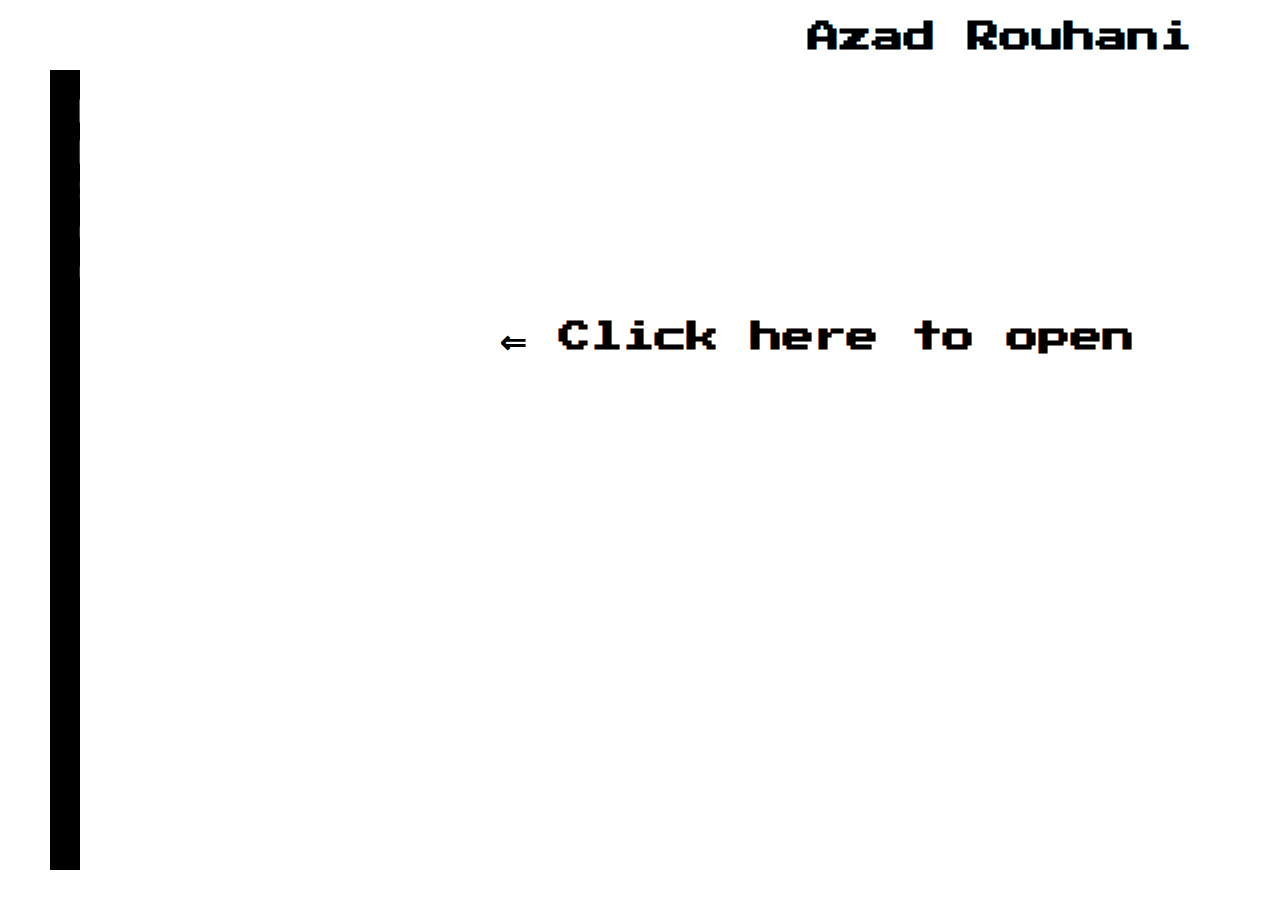
==== commit e448b01b: "final edit" ====
--- a/index.html
+++ b/index.html
@@ -3,11 +3,11 @@
 	<head>
 		<meta charset="UTF-8">
 		<link rel="stylesheet" href="main.css">
-		<title>Veggiebad's Portfolio!</title>
+		<title>Azad Rouhani's Portfolio!</title>
 	</head>
 	<body>
 <article class="mainbody">
-<h1 class="title">My Portfolio</h1>
+<h1 class="title">Azad Rouhani</h1>
 <h1 class="introduction"> ⇐ Click here to open</h1>
 <div id="mainm">
    <h3 class="mainlabel1">Profile</h3>
@@ -236,4 +236,4 @@
 <script type="text/javascript" src="main.js">
         </script>
 	</body>
-</html>+</html>
